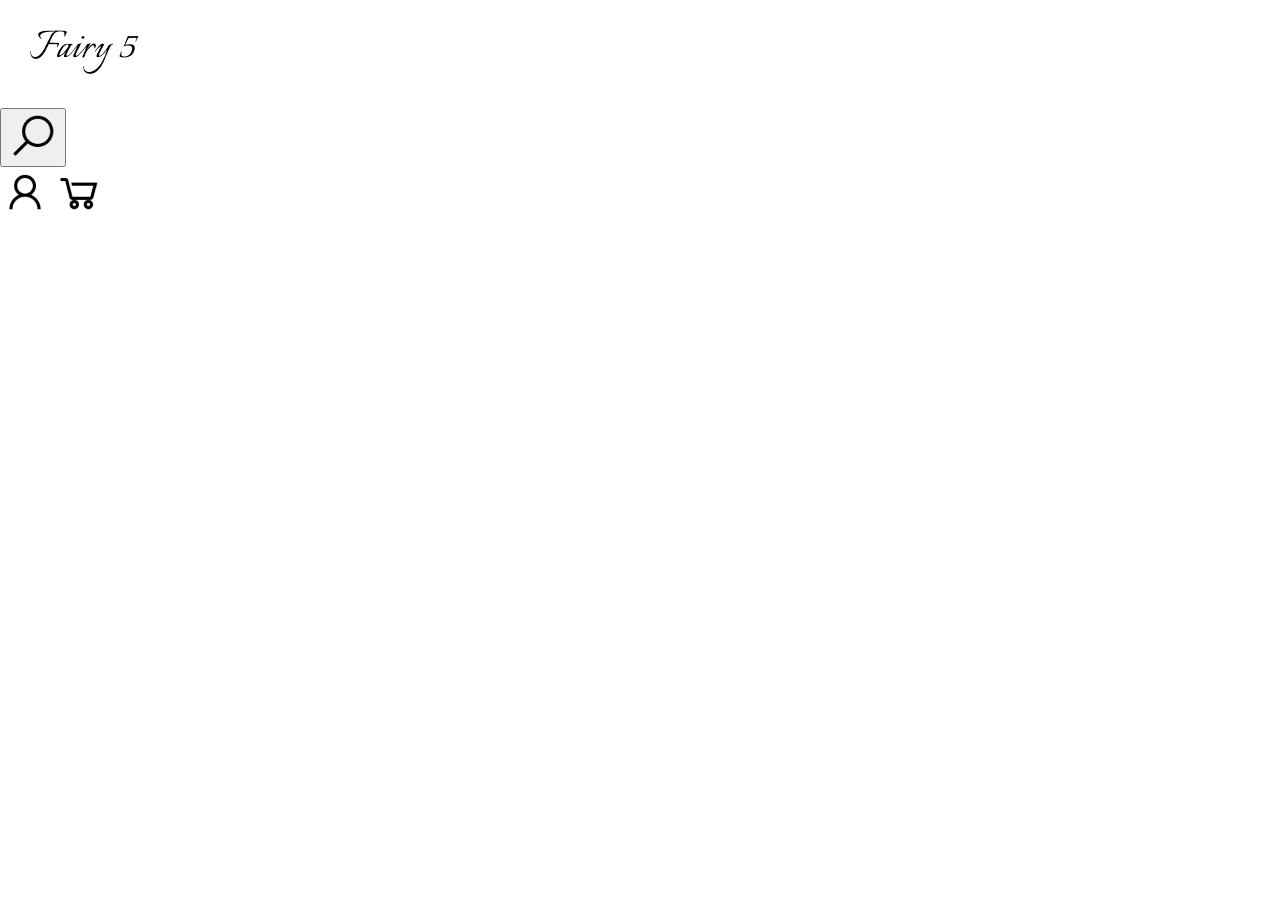
==== index.html @ fe16728b "123" ====
<!DOCTYPE html>
<html lang="en">
<head>
    <meta charset="UTF-8">
    <meta name="viewport" content="width=device-width, initial-scale=1.0">
    <title>Document</title>
    <link rel="stylesheet" href="/css/index.css">
</head>
<body>
    <div>
        <header class="index-header">
            <div class="index-logo">
                <a href="/"><img src="./img/logo.png" alt="logo"></a>
            </div>
            <div class="index-user">
                <div class="index-search">
                    <input type="text" class="index-text">
                    <button onclick="inedxsearch()" id="indexsearch"><img src="./img/Search.png" alt="搜尋"></button>
                </div>
                <a href="/login" class="index-login"><img src="./img/Customer.png" alt="會員"></a>
                <a href="/cart" class="index-cart"><img src="./img/Shopping Cart.png" alt="購物車"></a>
            </div>
        </header>
    </div>
    <script src="./js/index.js"></script>
</body>
</html>
---- css/index.css ----
body {
    margin: 0;
    padding: 0;
}

.index-logo{
    margin: 30px;
    display: flex;
}

.index-text{
    border: none;
    border-bottom: 3px solid #ccc;
    width: 150px;
    display: none;
}
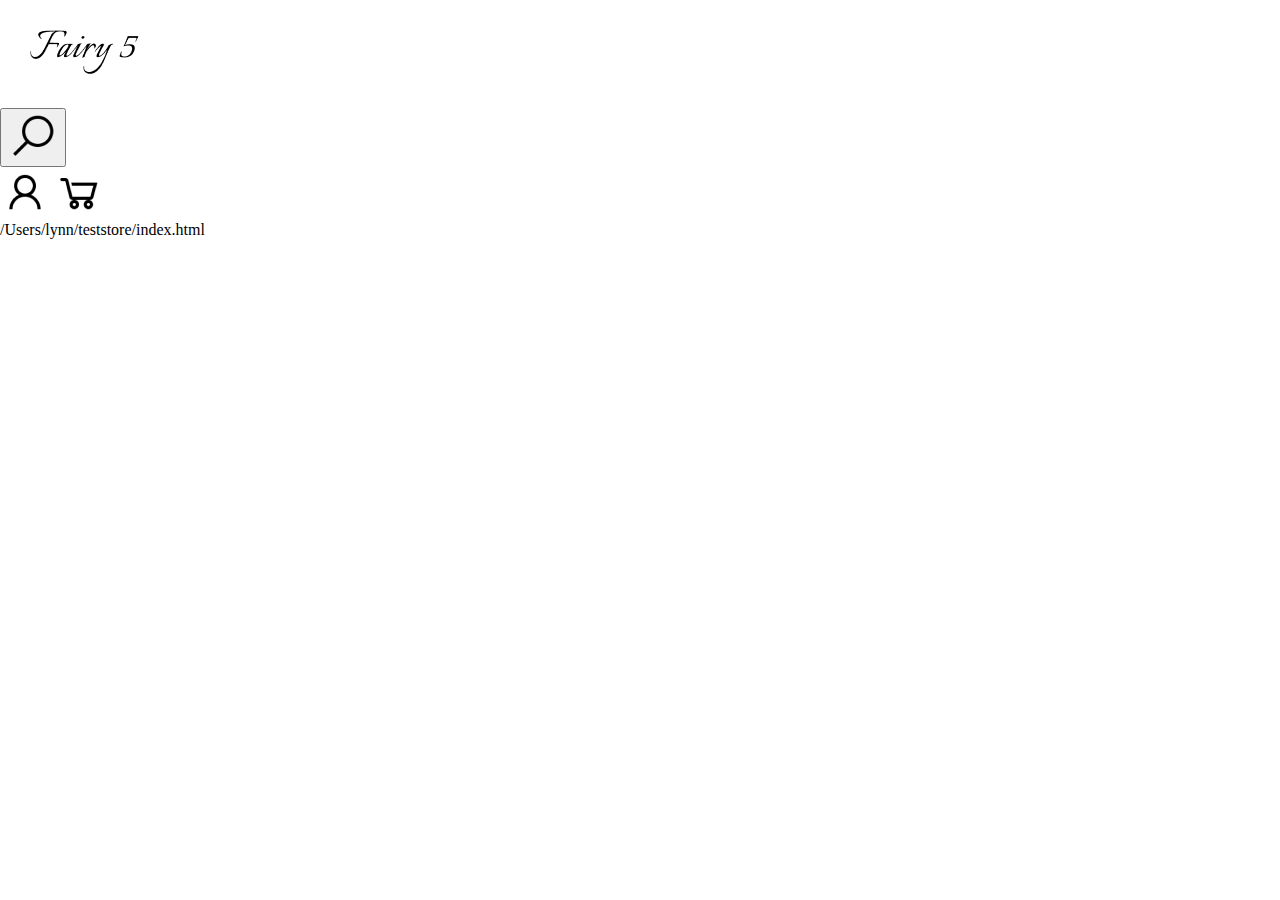
==== commit 94e82861: "123" ====
--- a/index.html
+++ b/index.html
@@ -24,4 +24,5 @@
     </div>
     <script src="./js/index.js"></script>
 </body>
-</html>+</html>
+/Users/lynn/teststore/index.html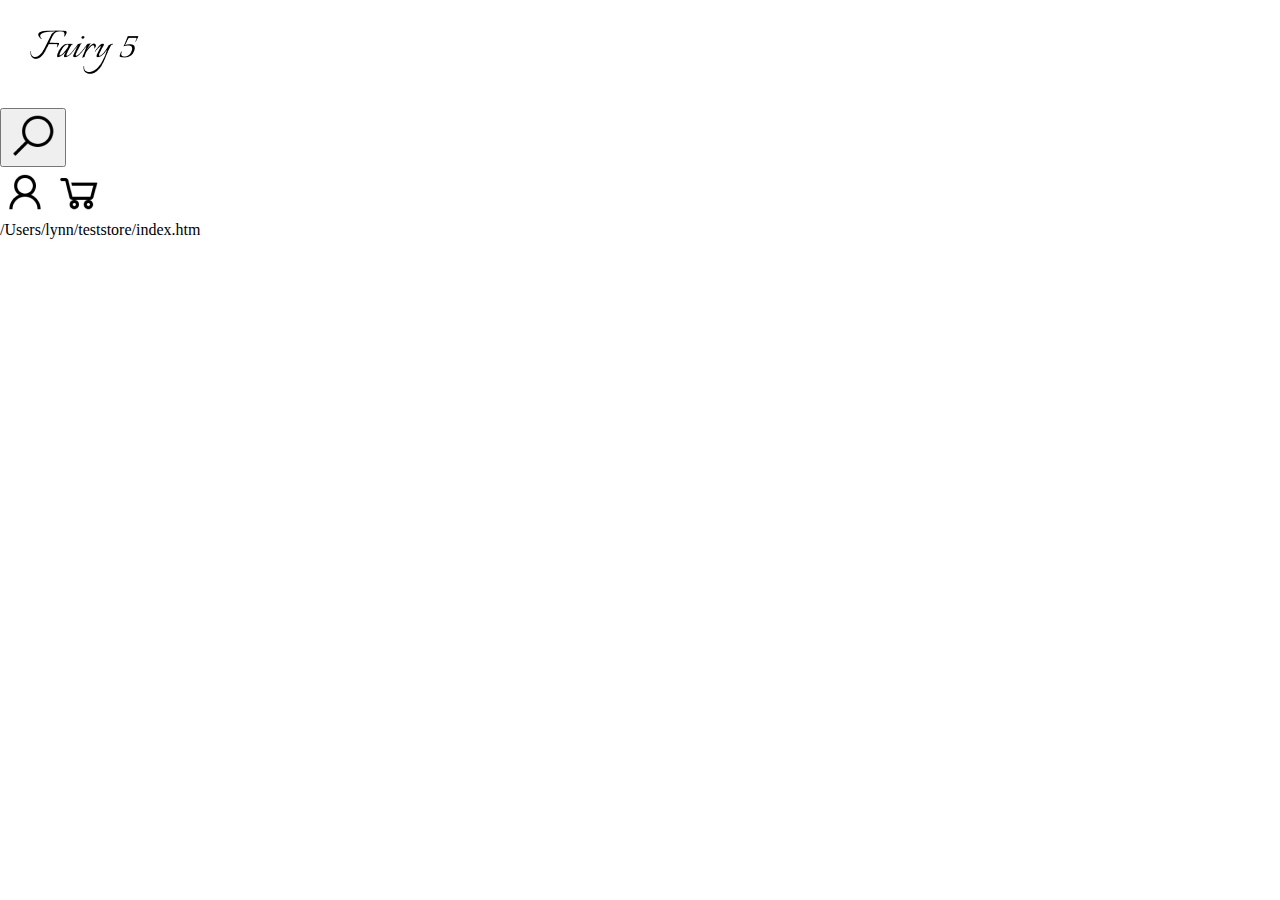
==== commit f368765b: "00" ====
--- a/index.html
+++ b/index.html
@@ -25,4 +25,4 @@
     <script src="./js/index.js"></script>
 </body>
 </html>
-/Users/lynn/teststore/index.html+/Users/lynn/teststore/index.htm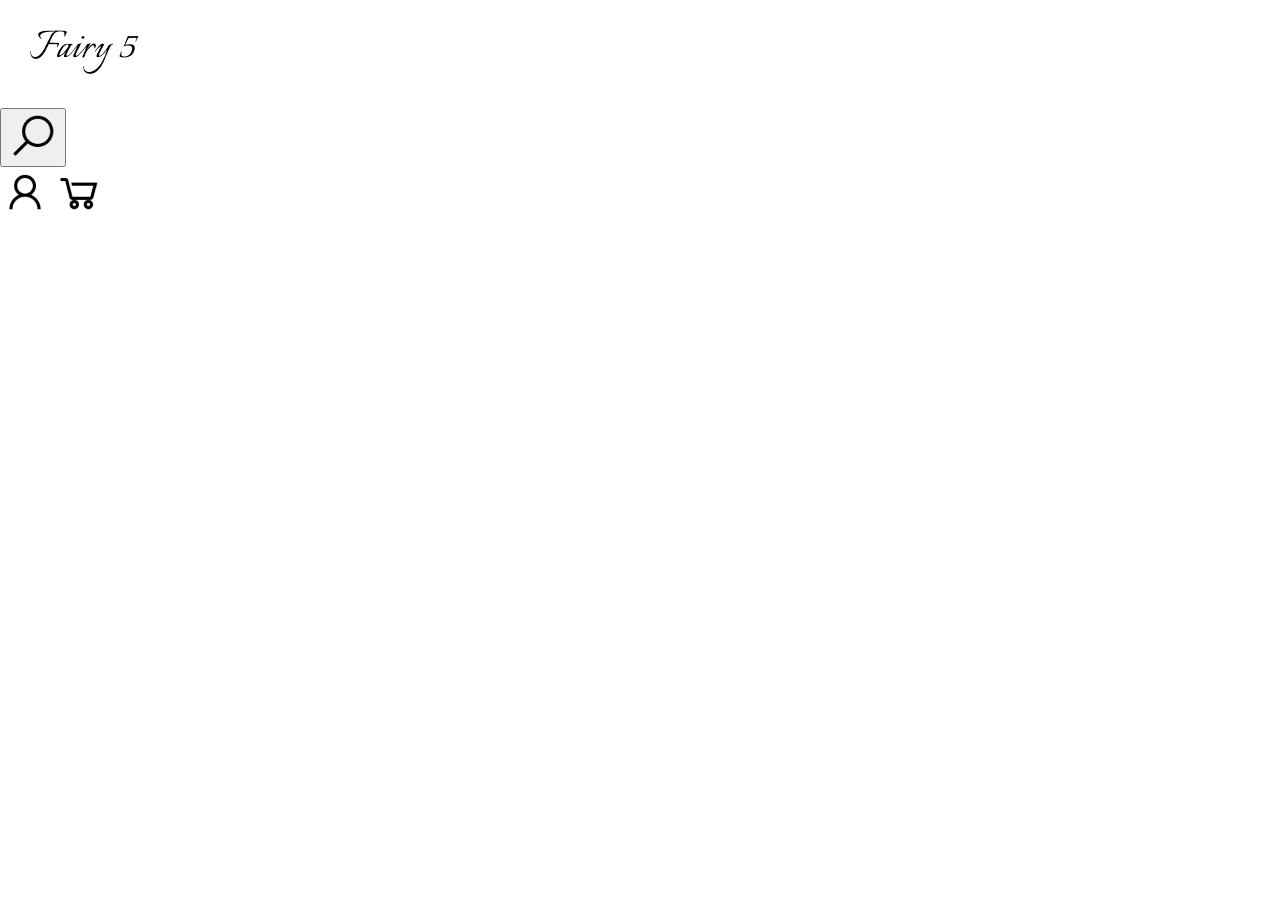
==== commit b3fe9e1f: "000" ====
--- a/index.html
+++ b/index.html
@@ -24,5 +24,4 @@
     </div>
     <script src="./js/index.js"></script>
 </body>
-</html>
-/Users/lynn/teststore/index.htm+</html>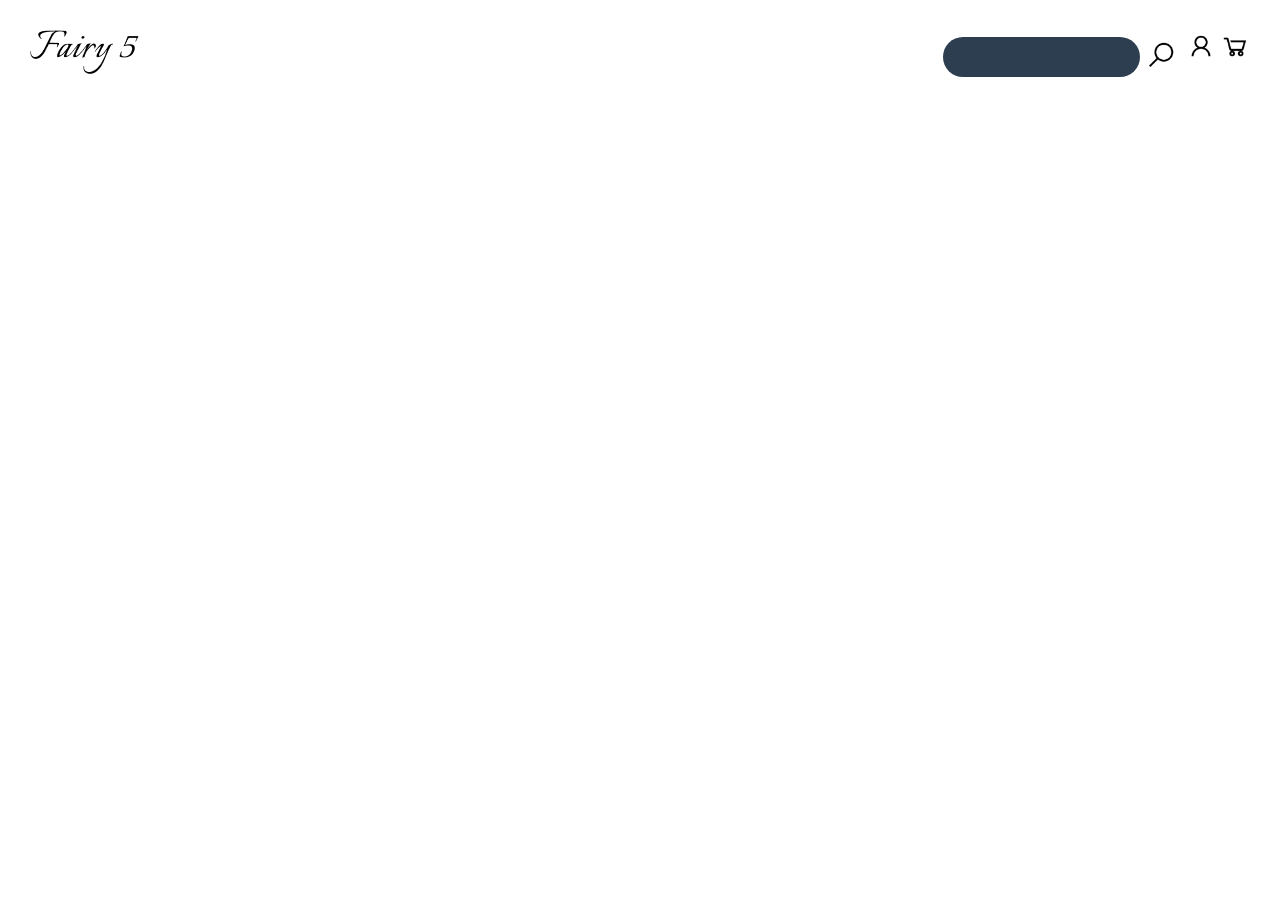
==== commit cc111428: "0318" ====
--- a/index.html
+++ b/index.html
@@ -15,10 +15,10 @@
             <div class="index-user">
                 <div class="index-search">
                     <input type="text" class="index-text">
-                    <button onclick="inedxsearch()" id="indexsearch"><img src="./img/Search.png" alt="搜尋"></button>
+                    <button onclick="inedxsearch()" id="indexsearch"><img src="./img/Search.png" alt="搜尋" width="30px"></button>
                 </div>
-                <a href="/login" class="index-login"><img src="./img/Customer.png" alt="會員"></a>
-                <a href="/cart" class="index-cart"><img src="./img/Shopping Cart.png" alt="購物車"></a>
+                <a href="/login" class="index-login"><img src="./img/Customer.png" alt="會員" width="30px"></a>
+                <a href="/cart" class="index-cart"><img src="./img/Shopping Cart.png" alt="購物車" width="30px"></a>
             </div>
         </header>
     </div>
--- a/css/index.css
+++ b/css/index.css
@@ -3,14 +3,52 @@
     padding: 0;
 }
 
-.index-logo{
+.index-header {
+    display: flex;
+    justify-content: space-between;
+    align-items: center;
+}
+
+.index-logo {
     margin: 30px;
-    display: flex;
+    
+}
+
+.index-user {
+    margin: 30px;
+}
+
+
+.index-search {
+    display: inline-flex;
+
+}
+
+#indexsearch {
+    background-color: transparent;
+    border: 0;
+    
+}
+
+#indexsearch:hover {
+    cursor: pointer;
 }
 
 .index-text{
-    border: none;
-    border-bottom: 3px solid #ccc;
-    width: 150px;
-    display: none;
-}+    background-color: transparent;
+    border: 0;
+    /* display: none; */
+    position: relative;
+    background: #2c3e50;
+    height: 20px;
+    border-radius: 40px;
+    padding: 10px;
+}
+
+.index-login {
+    display: inline-flex;
+}
+
+.index-cart {
+    display: inline-flex;
+}
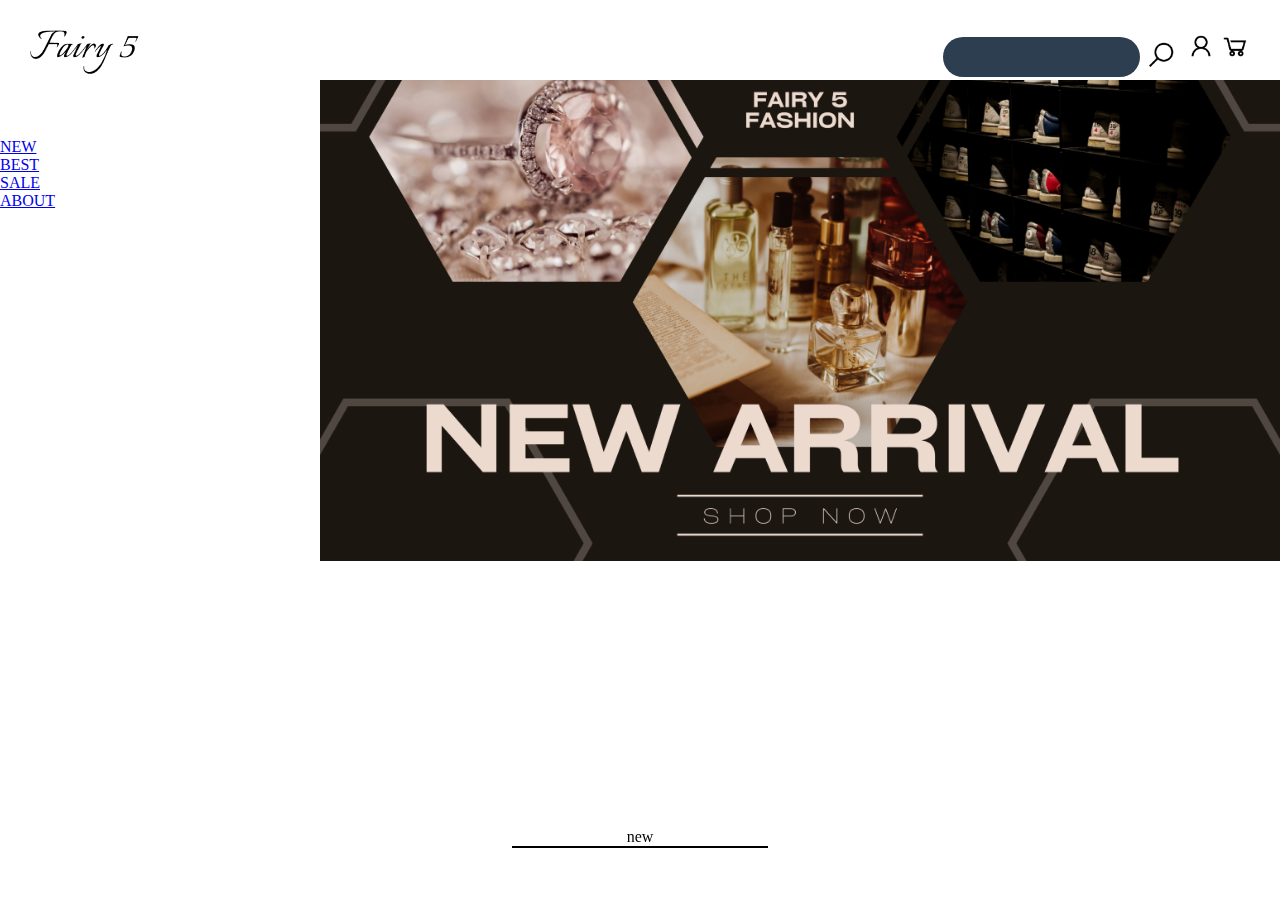
==== commit fc8d20e8: "0319" ====
--- a/index.html
+++ b/index.html
@@ -21,6 +21,31 @@
                 <a href="/cart" class="index-cart"><img src="./img/Shopping Cart.png" alt="購物車" width="30px"></a>
             </div>
         </header>
+
+        <nav class="index-nav">
+            <a href="#">NEW</a>
+            <br>
+            <a href="#">BEST</a>
+            <br>
+            <a href="#">SALE</a>
+            <br>
+            <a href="#">ABOUT</a>
+        </nav>
+    
+        <div class=index-banner>
+        <img src="./img/cartimg/1.png" alt="banner">
+    </div>
+    
+    
+        <div class="index-new">
+            <p class="index-p"></p>
+            <p class="index-pnew">new</p>
+            <p class="index-p"></p>
+        </div>
+    
+    <div class="index-product">
+    
+    </div>
     </div>
     <script src="./js/index.js"></script>
 </body>
--- a/css/index.css
+++ b/css/index.css
@@ -52,3 +52,37 @@
 .index-cart {
     display: inline-flex;
 }
+
+
+.index-nav {
+    float: left;
+    margin: 30px 0 0 0;
+}
+
+.index-banner {
+    position: fixed;
+	width: 75%;
+    top: 0;
+    right: 0;
+    bottom: 0;
+    margin: 80px 0px 30px 0px;
+}
+
+.index-banner > img {
+    width: 100%;
+    height: auto;
+}
+
+.index-new {
+    position: absolute;
+    bottom: 20px; /* 距離底部的距離 */
+    width: 100%;
+    text-align: center; /* 將內容置中 */
+}
+
+.index-new .index-pnew {
+    border-bottom: 2px black solid;
+    width: 20%;
+    position: relative;
+    display: inline-block; /* 讓 "new" 文字成為行內元素，以便置中 */
+}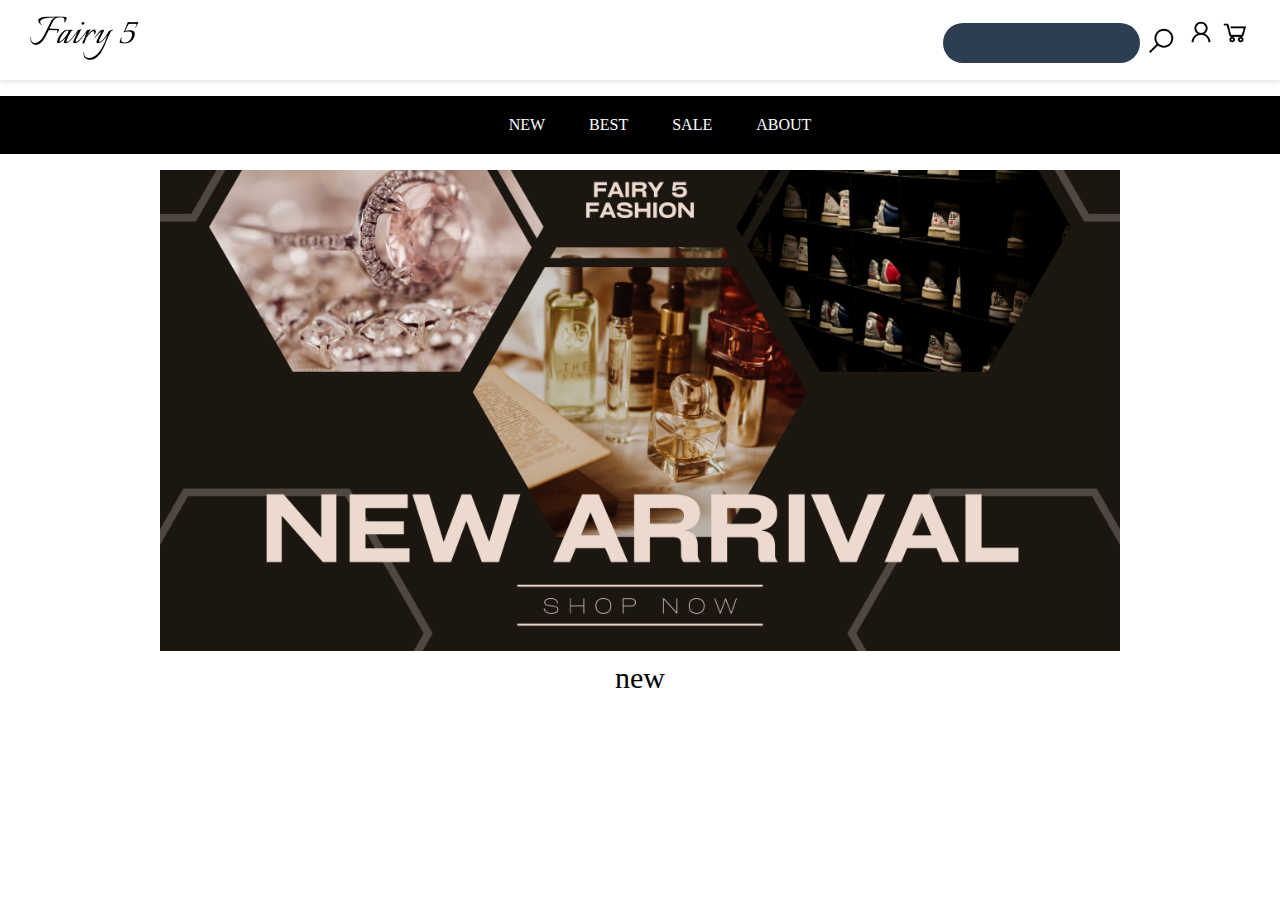
==== commit 3820276f: "0319" ====
--- a/index.html
+++ b/index.html
@@ -5,47 +5,45 @@
     <meta name="viewport" content="width=device-width, initial-scale=1.0">
     <title>Document</title>
     <link rel="stylesheet" href="/css/index.css">
+    <link rel="stylesheet" href="/css/cart.css">
 </head>
 <body>
-    <div>
-        <header class="index-header">
-            <div class="index-logo">
-                <a href="/"><img src="./img/logo.png" alt="logo"></a>
+
+    <header class="index-header">
+        <div class="index-logo">
+            <a href="/"><img src="./img/logo.png" alt="logo"></a>
+        </div>
+        <div class="index-user">
+            <div class="index-search">
+                <input type="text" class="index-text">
+                <button onclick="inedxsearch()" id="indexsearch"><img src="./img/Search.png" alt="搜尋" width="30px"></button>
             </div>
-            <div class="index-user">
-                <div class="index-search">
-                    <input type="text" class="index-text">
-                    <button onclick="inedxsearch()" id="indexsearch"><img src="./img/Search.png" alt="搜尋" width="30px"></button>
-                </div>
-                <a href="/login" class="index-login"><img src="./img/Customer.png" alt="會員" width="30px"></a>
-                <a href="/cart" class="index-cart"><img src="./img/Shopping Cart.png" alt="購物車" width="30px"></a>
-            </div>
-        </header>
+            <a href="/login" class="index-login"><img src="./img/Customer.png" alt="會員" width="30px"></a>
+            <a href="/cart" class="index-cart"><img src="./img/Shopping Cart.png" alt="購物車" width="30px"></a>
+        </div>
+    </header>
 
-        <nav class="index-nav">
-            <a href="#">NEW</a>
-            <br>
-            <a href="#">BEST</a>
-            <br>
-            <a href="#">SALE</a>
-            <br>
-            <a href="#">ABOUT</a>
-        </nav>
+
+    <nav class="index-nav">
+        <ul class="index-navBar">
+            <li><a href="#">NEW</a></li>
+            <li><a href="#">BEST</a></li>
+            <li><a href="#">SALE</a></li>
+            <li><a href="#">ABOUT</a></li>
+        </ul>
+    </nav>
     
-        <div class=index-banner>
+    <div class=index-banner>
         <img src="./img/cartimg/1.png" alt="banner">
     </div>
     
     
-        <div class="index-new">
-            <p class="index-p"></p>
-            <p class="index-pnew">new</p>
-            <p class="index-p"></p>
-        </div>
+    <div class="index-new">
+        <p class="index-pnew">new</p>
+    </div>
     
     <div class="index-product">
-    
-    </div>
+   <!-- 資料在js -->
     </div>
     <script src="./js/index.js"></script>
 </body>
--- a/css/index.css
+++ b/css/index.css
@@ -1,12 +1,21 @@
 body {
     margin: 0;
     padding: 0;
+    padding-top: 80px;
 }
 
 .index-header {
     display: flex;
     justify-content: space-between;
     align-items: center;
+    position: fixed; /* 将header固定在页面顶部 */
+    top: 0;
+    left: 0;
+    width: 100%;
+    height: 80px; /* 根据您的实际需要设置header的高度 */
+    background-color: white;
+    box-shadow: 0 2px 4px rgba(0, 0, 0, 0.1); 
+    z-index: 1000; /* 确保header在其他内容上层显示 */
 }
 
 .index-logo {
@@ -53,36 +62,55 @@
     display: inline-flex;
 }
 
-
-.index-nav {
-    float: left;
-    margin: 30px 0 0 0;
+.index-navBar {
+    list-style-type: none;
+    text-align: center;
+    background-color: #000000;
 }
 
+.index-navBar li {
+    display: inline-block;
+    padding: 20px;
+}
+
+.index-navBar li:hover {
+    background-color: #656565;
+}
+
+.index-navBar li a {
+    color: white;
+    text-align: center;
+    text-decoration: none;
+}
+
+
 .index-banner {
-    position: fixed;
-	width: 75%;
-    top: 0;
-    right: 0;
-    bottom: 0;
-    margin: 80px 0px 30px 0px;
+    width: 75%;
+    margin: 0 auto; /* 水平置中 */
 }
 
 .index-banner > img {
-    width: 100%;
+    display: block; /* 讓圖片變成 block 元素 */
+    margin: 0 auto; /* 水平置中 */
+    width: 100%; /* 讓圖片寬度填滿其容器 */
     height: auto;
 }
 
+
 .index-new {
-    position: absolute;
-    bottom: 20px; /* 距離底部的距離 */
+    position: relative;
+    top: 0px; 
     width: 100%;
-    text-align: center; /* 將內容置中 */
+    text-align: center; 
+    display: flex; /* 使用 flexbox 來水平置中子元素 */
+    justify-content: center; /* 水平置中子元素 */
 }
 
-.index-new .index-pnew {
-    border-bottom: 2px black solid;
-    width: 20%;
-    position: relative;
-    display: inline-block; /* 讓 "new" 文字成為行內元素，以便置中 */
-}+
+.index-pnew {
+    font-size: 30px;
+    display: inline-block; /* 將元素轉換為內聯塊級元素 */
+    padding: 10px;
+    text-align: center; /* 水平置中文本內容 */
+    margin: 0 auto; /* 在父元素中水平置中 */
+}
--- a/css/cart.css
+++ b/css/cart.css
@@ -0,0 +1,646 @@
+.header{
+    position: fixed;
+    background-color: #f86c45;
+    top:0px;
+    right:0px;
+    left:0px;
+    z-index: 2;
+
+    display: flex;
+    justify-content: center;
+} 
+
+.header-container{
+    display: flex;
+    flex-direction: row;
+    height: 70px;
+    padding: 0 32px;
+    justify-content: space-between;
+    width:100%;
+    max-width: 1200px;
+}
+
+.header-left{
+    width:145px;
+    margin-right:60px;
+    display: flex;
+    flex-direction: row;
+    align-items: center;
+}
+
+.header-right{
+    display: flex;
+    flex:1;
+    flex-direction: row;
+    align-items: center;
+    justify-content: end;
+    flex-shrink: 0;
+}
+
+.search{
+    flex:1;
+    display: flex;
+    flex-direction: row;
+    justify-content: end;
+    align-items: center;
+    max-width: 500px;
+}
+
+.search-button{
+    width:64px;
+    height: 41px;
+    background-color: rgb(240, 240, 240);
+    border-radius: 0 5px 5px 0;
+    border-width: 1px;
+    border-style: solid;
+    border-color: rgba(192, 192, 192, 0.5);
+    cursor: pointer;
+}
+
+
+.search-button:hover{
+    background-color: rgb(230, 230, 230);
+}
+
+.search-input{
+    flex:1;
+    height: 39px;
+    border-radius: 5px 0 0 5px;
+    border-style: solid;
+    border-width: 1px;
+    border-color: rgba(192, 192, 192, 0.5);
+    padding-left: 12px;
+    font-size: 16px;
+    width:100px;
+}
+
+.search-icon{
+    height: 24px;
+}
+
+.logo-icon{
+    height: 50px;
+    cursor: pointer;
+}
+
+.cart-icon{
+    height: 30px;
+    cursor: pointer;
+}
+
+@media (max-width:600px){
+    .search{
+        display: none;
+    }
+}
+
+
+.cart{
+    position: relative;
+    margin-top:5px;
+    margin-right:10px;
+    margin-left:50px;
+}
+
+.cart-num{
+    position: absolute;
+    color: #f86c45;
+    font-weight: 900;
+    width:20px;
+    height: 20px;
+    border-radius: 50%;
+    text-align: center;
+    top:-5px;
+    right: -8px;
+    font-size: 14px;
+    background-color: white;
+    cursor: pointer;
+}
+
+.product-image{
+    width: 100%;
+    border-radius: 5px 5px 0 0;
+}
+
+.product-block{
+    background-color: white;
+    border-width: 1px;
+    border-color: #c9cce2;
+    border-style: solid;
+    border-radius: 5px;
+}
+
+.product-text{
+    padding:4px 12px 20px 12px;
+    word-break: break-all;
+}
+
+.product-information{
+    /* margin-top:12px; */
+}
+
+.product-name{
+    display: -webkit-box;
+    -webkit-box-orient: vertical;
+    font-weight: 500;
+    font-size: 16px;
+    height: 50px;
+    -webkit-line-clamp: 2;
+    text-overflow: ellipsis;
+    overflow: hidden;
+    margin-bottom: 4px;
+}
+
+.add-success{
+    display: flex;
+    align-items: center;
+}
+
+.hidden-element {
+    opacity: 0;
+    transition: opacity 2s ease;
+}
+  
+.visible-element {
+    opacity: 1;
+    transition: opacity 1s ease;
+}
+
+.check-icon{
+    height: 20px;
+    margin-right:10px;
+}
+
+.add-success-p{
+    color:rgb(6, 125, 98);
+}
+
+
+.discount-price{
+    font-weight: 900;
+    font-size: 20px;
+    color: red;
+    /* word-break: break-all; */
+}
+
+.origin-price{
+    font-weight: 200;
+    font-size: 16px;
+    color: gray;
+    text-decoration: line-through;
+}
+
+.product-grid{
+    display: grid;
+    grid-template-columns: 1fr 1fr 1fr;
+    row-gap: 40px;
+    column-gap: 16px;
+    margin-bottom: 60px;
+}
+
+@media (max-width:600px){
+    .product-grid{
+        grid-template-columns: 1fr 1fr;
+    }
+}
+
+@media (min-width:601px) and (max-width:800px){
+    .product-grid{
+        grid-template-columns: 1fr 1fr 1fr;
+    }
+}
+
+@media (min-width:801px) and (max-width:999px){
+    .product-grid{
+        grid-template-columns: 1fr 1fr 1fr 1fr;
+    }
+}
+
+@media (min-width:1000px){
+    .product-grid{
+        grid-template-columns: 1fr 1fr 1fr 1fr 1fr;
+    }
+}
+
+.product-image-row{
+    position: relative;
+    z-index: 1;
+}
+
+.product-discount{
+    color: white;
+    background-color: #f86c45;
+    position: absolute;
+    top: 5px;
+    right: 5px;
+    padding: 0 4px;
+    font-size: 14px;
+    border-radius: 4px;
+}
+
+.add-to-cart{
+    height: 20px;
+    background-color:#f86c45;
+    padding:5px;
+    border-radius: 5px;
+    cursor: pointer;
+}
+
+.product-price-row{
+    height: 55px;
+    display: flex;
+    justify-content: space-between;
+    align-items: center;
+}
+
+
+
+
+
+
+
+.product-name{
+    font-size: 26px;
+    font-weight: 900;
+    margin-top: 12px;
+}
+
+.product-rating{
+    margin-top:20px;
+    display: flex;
+    align-items: center;
+}
+
+.rating-count{
+    color: gray;
+    margin-right:10px;
+}
+
+.rating-stars{
+    margin-right: 20px;
+    height: 20px;
+    margin-right: 30px;
+}
+
+.comment-num{
+    color: gray;
+}
+
+.sell-information{
+    margin-top:20px;
+    display: flex;
+    align-items: center;
+}
+
+.product-discount{
+    color: white;
+    background-color: #f86c45;
+    font-size: 14px;
+    border-radius: 4px;
+    margin-right:20px;
+    padding:2px 10px;
+}
+
+.sell-num{
+    font-size: 16px;
+    font-weight: 500;
+    color:gray;
+}
+
+.product-price{
+    margin-top:40px;
+    display: flex;
+    align-items: center;
+    background-color:rgb(242, 242, 242);
+    padding: 15px 20px;
+    border-radius: 10px;
+}
+
+.origin-price{
+    font-size: 20px;
+    font-weight: 500;
+    color:gray;
+    text-decoration:line-through;
+    margin-right:20px;
+}
+
+.discount-price{
+    font-size: 30px;
+    font-weight: 900;
+    color:red;
+}
+
+.buy-num-row{
+    display: flex;
+    align-items: center;
+    margin-top:40px;
+}
+
+.num-p{
+    font-size: 18px;
+    color: gray;
+    margin-right:40px;
+}
+
+.buy-num{
+    font-size: 18px;
+    width:100px;
+}
+
+.add-to-cart{
+    margin-top:50px;
+    width:200px;
+    font-size: 18px;
+    padding: 15px 0px;
+    background-color: #f86c45;
+    color: white;
+    border: none;
+    border-radius: 10px;
+    cursor: pointer;
+}
+
+.add-to-cart:hover{
+    background-color: #f87a58;
+}
+
+.add-to-cart:active{
+    background-color: #fc9376;
+}
+
+.add-success{
+    display: flex;
+    align-items: center;
+    margin-top: 20px;
+}
+
+.hidden-element {
+    opacity: 0;
+    transition: opacity 2s ease;
+}
+  
+.visible-element {
+    opacity: 1;
+    transition: opacity 1s ease;
+}
+
+.check-icon{
+    height: 20px;
+    margin-right:10px;
+}
+
+.add-success-p{
+    color:rgb(6, 125, 98);
+    font-size: 18px;
+}
+
+
+.product-image{
+    width:400px;
+    border-radius: 16px;
+    margin-right:30px;
+}
+
+.product-block{
+    display: flex;
+    background-color: white;
+    border-radius: 15px;
+    padding:10px 40px 25px 40px;
+    align-items: start;
+}
+
+.product-information{
+    flex:1;
+    margin:12px;
+}
+
+.description-block{
+    margin-top:40px;
+    margin-bottom:40px;
+    background-color: white;
+    border-radius: 15px;
+    padding:40px;
+}
+
+.description-p{
+    font-size: 20px;
+    padding: 10px 20px;
+    background-color: rgb(242, 242, 242);
+    border-radius: 8px;
+}
+
+.product-description{
+    margin-top:30px;
+    padding: 0 20px;
+    line-height: 45px;
+}
+
+
+
+.checkout-row{
+    display: flex;
+    align-items: start;
+    margin-bottom:60px;
+}
+
+.checkout-left{
+    width:800px;
+    margin-right:40px;
+    min-width: 580px;
+}
+
+.checkout-right{
+    background-color: white;
+    flex:1;
+    border-radius: 15px;
+    padding:20px;
+    min-width: 200px;
+}
+
+.product-image{
+    width:200px;
+    margin-right:20px;
+    border-radius: 10px;
+}
+
+.product-row{
+    padding:20px;
+    display: flex;
+    margin-bottom:20px;
+    background-color: white;
+    border-radius: 18px;
+    align-items: start;
+}
+
+.product-name{
+    font-weight: 900;
+    font-size: 18px;
+}
+
+.product-information{
+    flex:1;
+}
+
+.product-detail{
+    display: flex;
+    justify-content: space-between;
+    align-items: center;
+}
+
+.product-information-hr{
+    margin: 30px 0px;
+}
+
+.product-price{
+    margin-top:20px;
+    display: flex;
+    align-items: center;
+}
+
+.origin-price{
+    font-size: 16px;
+    font-weight: 500;
+    color:gray;
+    text-decoration:line-through;
+    margin-right:20px;
+}
+
+.discount-price{
+    font-size: 24px;
+    font-weight: 900;
+    color:red;
+}
+
+.buy-num-row{
+    display: flex;
+    align-items: center;
+    margin-top:20px;
+}
+
+.num-p{
+    font-size: 16px;
+    color: gray;
+    margin-right:40px;
+}
+
+.buy-num{
+    font-size: 16px;
+    width:100px;
+    padding: 0px 10px;
+}
+
+.delete-from-cart{
+    /* margin-top:20px; */
+    width:80px;
+    font-size: 16px;
+    padding: 8px 0px;
+    background-color: #f86c45;
+    color: white;
+    border: none;
+    border-radius: 10px;
+    cursor: pointer;
+}
+
+.delete-from-cart:hover{
+    background-color: #f87a58;
+}
+
+.delete-from-cart:active{
+    background-color: #fc9376;
+}
+
+.delivery-option-p{
+    font-weight: 900;
+    font-size: 18px;
+    margin-bottom: 20px;
+}
+
+.delivery-option{
+    margin-bottom:10px;
+    display: flex;
+    align-items: center;
+}
+
+.delivery-option-input{
+    /* height:25px; */
+    margin-top:2px;
+    /* display: flex;
+    align-items: center; */
+}
+
+.delivery-option-input,
+.delivery-option-name{
+    margin-right:20px;
+}
+
+.delivery-option-name{
+    font-size:16px;
+    font-weight: 500;
+    color: gray;
+}
+
+.delivery-option-price{
+    font-size:16px;
+    font-weight: 900;
+    color: red;
+}
+
+
+.heckout-summary{
+    font-size: 30px;
+}
+
+.checkout-items{
+    margin-top:30px;
+    font-size:20px;
+}
+
+.items-price{
+    margin-top:15px;
+    font-size:20px;
+    display: flex;
+    justify-content: space-between;
+}
+
+.delivery-price{
+    margin-top:15px;
+    font-size:20px;
+    display: flex;
+    justify-content: space-between;
+}
+
+.checkout-summary-hr{
+    margin:20px 0px;
+}
+
+.total-price{
+    font-size:20px;
+    font-weight: 900;
+    display: flex;
+    justify-content: space-between;
+}
+
+.total-price span
+{
+    color:red;
+}
+
+.checkout-button{
+    margin-top:40px;
+    font-size:20px;
+    width:100%;
+    background-color: #f86c45;
+    color: white;
+    border: none;
+    border-radius: 10px;
+    cursor: pointer;
+    padding: 8px 0px;
+    margin-bottom: 10px;
+}
+
+.checkout-button:hover{
+    background-color: #f87a58;
+}
+
+.checkout-button:active{
+    background-color: #fc9376;
+}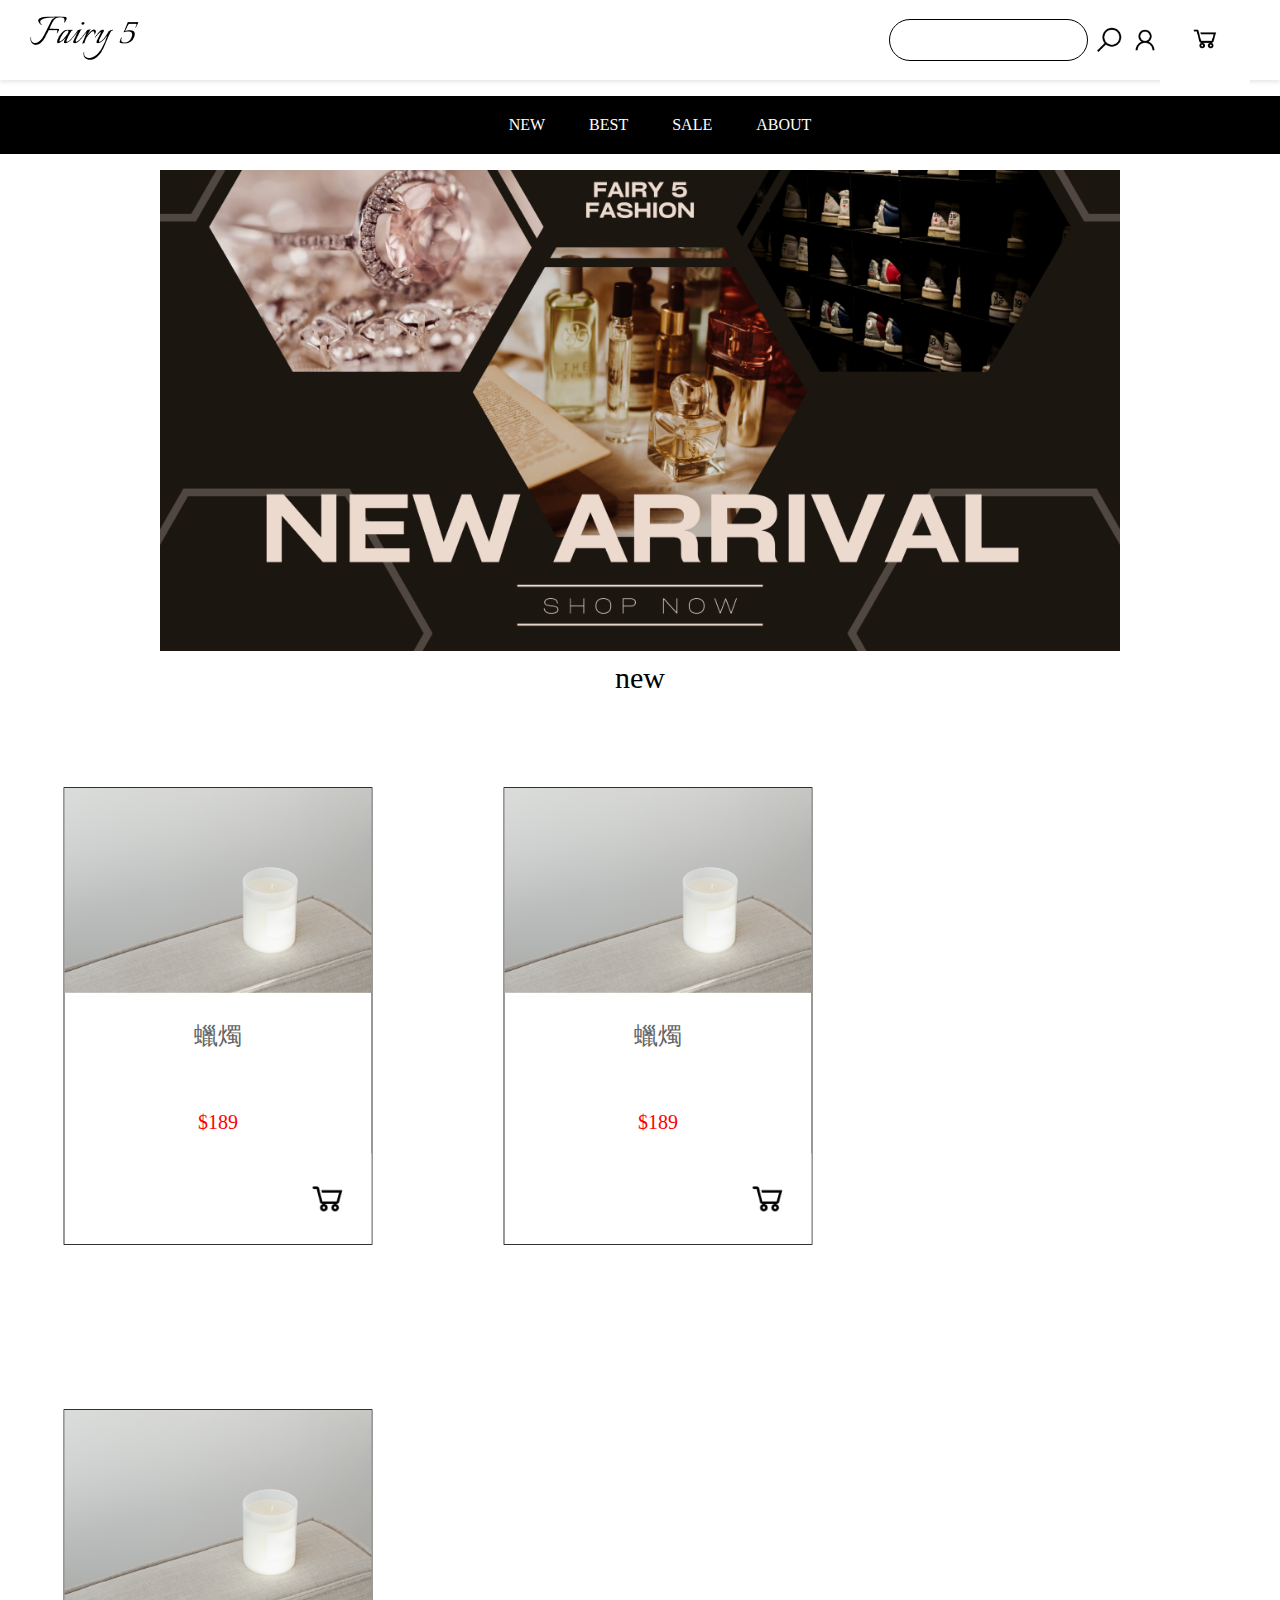
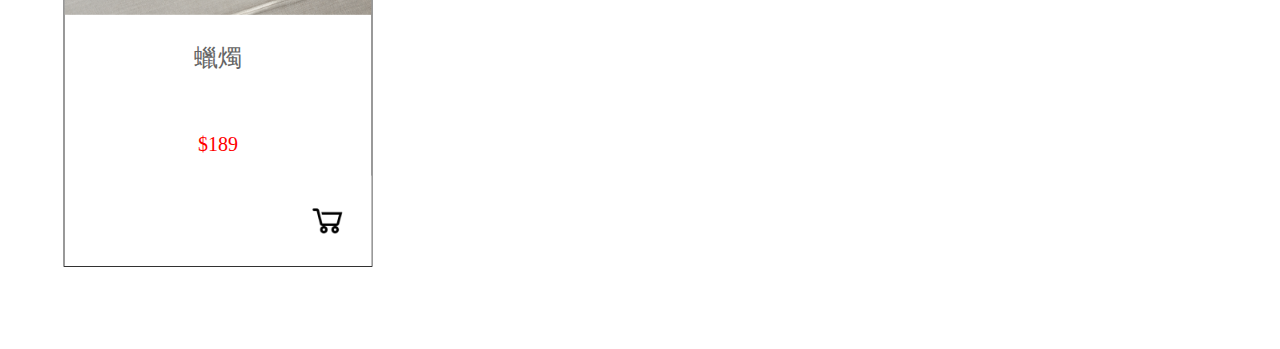
==== commit c6b2fb68: "0319" ====
--- a/index.html
+++ b/index.html
@@ -19,7 +19,7 @@
                 <button onclick="inedxsearch()" id="indexsearch"><img src="./img/Search.png" alt="搜尋" width="30px"></button>
             </div>
             <a href="/login" class="index-login"><img src="./img/Customer.png" alt="會員" width="30px"></a>
-            <a href="/cart" class="index-cart"><img src="./img/Shopping Cart.png" alt="購物車" width="30px"></a>
+            <a href="/cart" class="index-cart-0"><img src="./img/Shopping Cart.png" alt="購物車" width="30px"></a>
         </div>
     </header>
 
--- a/css/index.css
+++ b/css/index.css
@@ -20,22 +20,29 @@
 
 .index-logo {
     margin: 30px;
-    
+    display: flex; /* 使用 Flexbox 來水平置中 */
+    align-items: center; /* 垂直置中 */    
 }
 
 .index-user {
     margin: 30px;
+    display: flex; /* 使用 Flexbox 來水平置中 */
+    align-items: center; /* 垂直置中 */
 }
 
 
 .index-search {
     display: inline-flex;
+    display: flex; /* 使用 Flexbox 來水平置中 */
+    align-items: center; /* 垂直置中 */
 
 }
 
 #indexsearch {
     background-color: transparent;
     border: 0;
+    display: flex; /* 使用 Flexbox 來水平置中 */
+    align-items: center; /* 垂直置中 */
     
 }
 
@@ -44,11 +51,12 @@
 }
 
 .index-text{
+    display: flex; /* 使用 Flexbox 來水平置中 */
+    align-items: center; /* 垂直置中 */
     background-color: transparent;
-    border: 0;
-    /* display: none; */
+    border: 1px solid black;
     position: relative;
-    background: #2c3e50;
+    background: #ffffff;
     height: 20px;
     border-radius: 40px;
     padding: 10px;
--- a/css/cart.css
+++ b/css/cart.css
@@ -1,646 +1,40 @@
-.header{
-    position: fixed;
-    background-color: #f86c45;
-    top:0px;
-    right:0px;
-    left:0px;
-    z-index: 2;
-
-    display: flex;
-    justify-content: center;
-} 
-
-.header-container{
-    display: flex;
-    flex-direction: row;
-    height: 70px;
-    padding: 0 32px;
-    justify-content: space-between;
-    width:100%;
-    max-width: 1200px;
+.index-cart {
+    border: 1px solid black;
+    width: 30%;
+    height: 10%;
+    text-align: center;
+    margin: 25px;
+    transform: scale(0.8); /* 使用 transform 縮小容器 */
+    transition: transform 0.3s ease; /* 添加過渡效果 */
 }
 
-.header-left{
-    width:145px;
-    margin-right:60px;
-    display: flex;
-    flex-direction: row;
-    align-items: center;
+.index-cart:hover {
+    transform: scale(0.9); /* 滑鼠懸停時恢復原始大小 */
 }
 
-.header-right{
-    display: flex;
-    flex:1;
-    flex-direction: row;
-    align-items: center;
-    justify-content: end;
-    flex-shrink: 0;
+.index-cart-1 {
+    width: 100%;
+    overflow: hidden; 
 }
 
-.search{
-    flex:1;
-    display: flex;
-    flex-direction: row;
-    justify-content: end;
-    align-items: center;
-    max-width: 500px;
+.index-cart-1 img {
+    width: 100%;
 }
 
-.search-button{
-    width:64px;
-    height: 41px;
-    background-color: rgb(240, 240, 240);
-    border-radius: 0 5px 5px 0;
-    border-width: 1px;
-    border-style: solid;
-    border-color: rgba(192, 192, 192, 0.5);
-    cursor: pointer;
-}
-
-
-.search-button:hover{
-    background-color: rgb(230, 230, 230);
-}
-
-.search-input{
-    flex:1;
-    height: 39px;
-    border-radius: 5px 0 0 5px;
-    border-style: solid;
-    border-width: 1px;
-    border-color: rgba(192, 192, 192, 0.5);
-    padding-left: 12px;
-    font-size: 16px;
-    width:100px;
-}
-
-.search-icon{
-    height: 24px;
-}
-
-.logo-icon{
-    height: 50px;
-    cursor: pointer;
-}
-
-.cart-icon{
-    height: 30px;
-    cursor: pointer;
-}
-
-@media (max-width:600px){
-    .search{
-        display: none;
-    }
-}
-
-
-.cart{
-    position: relative;
-    margin-top:5px;
-    margin-right:10px;
-    margin-left:50px;
-}
-
-.cart-num{
-    position: absolute;
-    color: #f86c45;
-    font-weight: 900;
-    width:20px;
-    height: 20px;
-    border-radius: 50%;
-    text-align: center;
-    top:-5px;
-    right: -8px;
-    font-size: 14px;
-    background-color: white;
-    cursor: pointer;
-}
-
-.product-image{
-    width: 100%;
-    border-radius: 5px 5px 0 0;
-}
-
-.product-block{
-    background-color: white;
-    border-width: 1px;
-    border-color: #c9cce2;
-    border-style: solid;
-    border-radius: 5px;
-}
-
-.product-text{
-    padding:4px 12px 20px 12px;
-    word-break: break-all;
-}
-
-.product-information{
-    /* margin-top:12px; */
-}
-
-.product-name{
-    display: -webkit-box;
-    -webkit-box-orient: vertical;
-    font-weight: 500;
-    font-size: 16px;
-    height: 50px;
-    -webkit-line-clamp: 2;
-    text-overflow: ellipsis;
-    overflow: hidden;
-    margin-bottom: 4px;
-}
-
-.add-success{
-    display: flex;
-    align-items: center;
-}
-
-.hidden-element {
-    opacity: 0;
-    transition: opacity 2s ease;
-}
-  
-.visible-element {
-    opacity: 1;
-    transition: opacity 1s ease;
-}
-
-.check-icon{
-    height: 20px;
-    margin-right:10px;
-}
-
-.add-success-p{
-    color:rgb(6, 125, 98);
-}
-
-
-.discount-price{
-    font-weight: 900;
-    font-size: 20px;
-    color: red;
-    /* word-break: break-all; */
-}
-
-.origin-price{
-    font-weight: 200;
-    font-size: 16px;
-    color: gray;
-    text-decoration: line-through;
-}
-
-.product-grid{
-    display: grid;
-    grid-template-columns: 1fr 1fr 1fr;
-    row-gap: 40px;
-    column-gap: 16px;
-    margin-bottom: 60px;
-}
-
-@media (max-width:600px){
-    .product-grid{
-        grid-template-columns: 1fr 1fr;
-    }
-}
-
-@media (min-width:601px) and (max-width:800px){
-    .product-grid{
-        grid-template-columns: 1fr 1fr 1fr;
-    }
-}
-
-@media (min-width:801px) and (max-width:999px){
-    .product-grid{
-        grid-template-columns: 1fr 1fr 1fr 1fr;
-    }
-}
-
-@media (min-width:1000px){
-    .product-grid{
-        grid-template-columns: 1fr 1fr 1fr 1fr 1fr;
-    }
-}
-
-.product-image-row{
-    position: relative;
-    z-index: 1;
-}
-
-.product-discount{
-    color: white;
-    background-color: #f86c45;
-    position: absolute;
-    top: 5px;
-    right: 5px;
-    padding: 0 4px;
-    font-size: 14px;
-    border-radius: 4px;
-}
-
-.add-to-cart{
-    height: 20px;
-    background-color:#f86c45;
-    padding:5px;
-    border-radius: 5px;
-    cursor: pointer;
-}
-
-.product-price-row{
-    height: 55px;
-    display: flex;
-    justify-content: space-between;
-    align-items: center;
-}
-
-
-
-
-
-
-
-.product-name{
-    font-size: 26px;
-    font-weight: 900;
-    margin-top: 12px;
-}
-
-.product-rating{
-    margin-top:20px;
-    display: flex;
-    align-items: center;
-}
-
-.rating-count{
-    color: gray;
-    margin-right:10px;
-}
-
-.rating-stars{
-    margin-right: 20px;
-    height: 20px;
-    margin-right: 30px;
-}
-
-.comment-num{
-    color: gray;
-}
-
-.sell-information{
-    margin-top:20px;
-    display: flex;
-    align-items: center;
-}
-
-.product-discount{
-    color: white;
-    background-color: #f86c45;
-    font-size: 14px;
-    border-radius: 4px;
-    margin-right:20px;
-    padding:2px 10px;
-}
-
-.sell-num{
-    font-size: 16px;
-    font-weight: 500;
-    color:gray;
-}
-
-.product-price{
-    margin-top:40px;
-    display: flex;
-    align-items: center;
-    background-color:rgb(242, 242, 242);
-    padding: 15px 20px;
-    border-radius: 10px;
-}
-
-.origin-price{
-    font-size: 20px;
-    font-weight: 500;
-    color:gray;
-    text-decoration:line-through;
-    margin-right:20px;
-}
-
-.discount-price{
-    font-size: 30px;
-    font-weight: 900;
-    color:red;
-}
-
-.buy-num-row{
-    display: flex;
-    align-items: center;
-    margin-top:40px;
-}
-
-.num-p{
-    font-size: 18px;
-    color: gray;
-    margin-right:40px;
-}
-
-.buy-num{
-    font-size: 18px;
-    width:100px;
-}
-
-.add-to-cart{
-    margin-top:50px;
-    width:200px;
-    font-size: 18px;
-    padding: 15px 0px;
-    background-color: #f86c45;
-    color: white;
-    border: none;
-    border-radius: 10px;
-    cursor: pointer;
-}
-
-.add-to-cart:hover{
-    background-color: #f87a58;
-}
-
-.add-to-cart:active{
-    background-color: #fc9376;
-}
-
-.add-success{
-    display: flex;
-    align-items: center;
-    margin-top: 20px;
-}
-
-.hidden-element {
-    opacity: 0;
-    transition: opacity 2s ease;
-}
-  
-.visible-element {
-    opacity: 1;
-    transition: opacity 1s ease;
-}
-
-.check-icon{
-    height: 20px;
-    margin-right:10px;
-}
-
-.add-success-p{
-    color:rgb(6, 125, 98);
-    font-size: 18px;
-}
-
-
-.product-image{
-    width:400px;
-    border-radius: 16px;
-    margin-right:30px;
-}
-
-.product-block{
-    display: flex;
-    background-color: white;
-    border-radius: 15px;
-    padding:10px 40px 25px 40px;
-    align-items: start;
-}
-
-.product-information{
-    flex:1;
-    margin:12px;
-}
-
-.description-block{
-    margin-top:40px;
-    margin-bottom:40px;
-    background-color: white;
-    border-radius: 15px;
-    padding:40px;
-}
-
-.description-p{
-    font-size: 20px;
-    padding: 10px 20px;
-    background-color: rgb(242, 242, 242);
-    border-radius: 8px;
-}
-
-.product-description{
-    margin-top:30px;
-    padding: 0 20px;
-    line-height: 45px;
-}
-
-
-
-.checkout-row{
-    display: flex;
-    align-items: start;
-    margin-bottom:60px;
-}
-
-.checkout-left{
-    width:800px;
-    margin-right:40px;
-    min-width: 580px;
-}
-
-.checkout-right{
-    background-color: white;
-    flex:1;
-    border-radius: 15px;
-    padding:20px;
-    min-width: 200px;
-}
-
-.product-image{
-    width:200px;
-    margin-right:20px;
-    border-radius: 10px;
-}
-
-.product-row{
-    padding:20px;
-    display: flex;
-    margin-bottom:20px;
-    background-color: white;
-    border-radius: 18px;
-    align-items: start;
-}
-
-.product-name{
-    font-weight: 900;
-    font-size: 18px;
-}
-
-.product-information{
-    flex:1;
-}
-
-.product-detail{
-    display: flex;
-    justify-content: space-between;
-    align-items: center;
-}
-
-.product-information-hr{
-    margin: 30px 0px;
-}
-
-.product-price{
-    margin-top:20px;
-    display: flex;
-    align-items: center;
-}
-
-.origin-price{
-    font-size: 16px;
-    font-weight: 500;
-    color:gray;
-    text-decoration:line-through;
-    margin-right:20px;
-}
-
-.discount-price{
-    font-size: 24px;
-    font-weight: 900;
-    color:red;
-}
-
-.buy-num-row{
-    display: flex;
-    align-items: center;
-    margin-top:20px;
-}
-
-.num-p{
-    font-size: 16px;
-    color: gray;
-    margin-right:40px;
-}
-
-.buy-num{
-    font-size: 16px;
-    width:100px;
-    padding: 0px 10px;
-}
-
-.delete-from-cart{
-    /* margin-top:20px; */
-    width:80px;
-    font-size: 16px;
-    padding: 8px 0px;
-    background-color: #f86c45;
-    color: white;
-    border: none;
-    border-radius: 10px;
-    cursor: pointer;
-}
-
-.delete-from-cart:hover{
-    background-color: #f87a58;
-}
-
-.delete-from-cart:active{
-    background-color: #fc9376;
-}
-
-.delivery-option-p{
-    font-weight: 900;
-    font-size: 18px;
-    margin-bottom: 20px;
-}
-
-.delivery-option{
-    margin-bottom:10px;
-    display: flex;
-    align-items: center;
-}
-
-.delivery-option-input{
-    /* height:25px; */
-    margin-top:2px;
-    /* display: flex;
-    align-items: center; */
-}
-
-.delivery-option-input,
-.delivery-option-name{
-    margin-right:20px;
-}
-
-.delivery-option-name{
-    font-size:16px;
-    font-weight: 500;
-    color: gray;
-}
-
-.delivery-option-price{
-    font-size:16px;
-    font-weight: 900;
-    color: red;
-}
-
-
-.heckout-summary{
+.index-cart-name {
+    color: #656565;
     font-size: 30px;
 }
 
-.checkout-items{
-    margin-top:30px;
-    font-size:20px;
+.index-cart-price {
+    color: red;
+    font-size: 25px;
 }
 
-.items-price{
-    margin-top:15px;
-    font-size:20px;
-    display: flex;
-    justify-content: space-between;
+.index-cart-0 {
+    background-color: white;
+    border: 0px;
+    float:right;
+    padding: 30px;
+    cursor: pointer
 }
-
-.delivery-price{
-    margin-top:15px;
-    font-size:20px;
-    display: flex;
-    justify-content: space-between;
-}
-
-.checkout-summary-hr{
-    margin:20px 0px;
-}
-
-.total-price{
-    font-size:20px;
-    font-weight: 900;
-    display: flex;
-    justify-content: space-between;
-}
-
-.total-price span
-{
-    color:red;
-}
-
-.checkout-button{
-    margin-top:40px;
-    font-size:20px;
-    width:100%;
-    background-color: #f86c45;
-    color: white;
-    border: none;
-    border-radius: 10px;
-    cursor: pointer;
-    padding: 8px 0px;
-    margin-bottom: 10px;
-}
-
-.checkout-button:hover{
-    background-color: #f87a58;
-}
-
-.checkout-button:active{
-    background-color: #fc9376;
-}